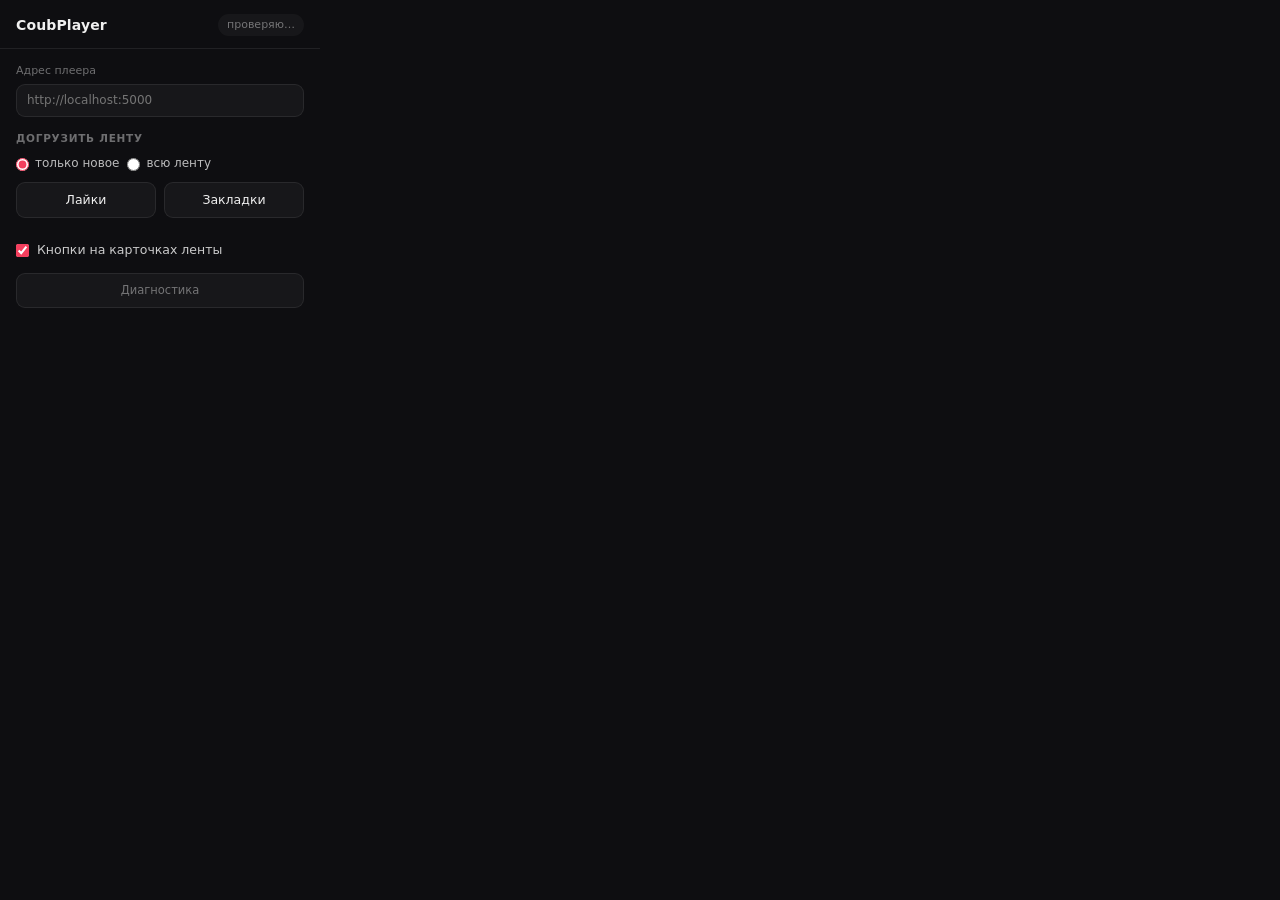
==== extension/src/popup.html @ 5cfc8e83 "feat: add browser extension" ====
<!doctype html>
<html lang="ru">

<head>
    <meta charset="utf-8" />
    <link rel="stylesheet" href="popup.css" />
    <title>CoubPlayer</title>
</head>

<body>
    <header class="head">
        <h1>CoubPlayer</h1>
        <div id="serverStatus" class="status status--wait">проверяю…</div>
    </header>

    <section class="section">
        <label class="field">
            <span class="field-label">Адрес плеера</span>
            <input id="serverUrl" type="text" spellcheck="false" placeholder="http://localhost:5000" />
        </label>
    </section>

    <section class="section">
        <h2>Догрузить ленту</h2>

        <div class="row">
            <label class="radio">
                <input type="radio" name="mode" value="new" checked />
                <span>только новое</span>
            </label>
            <label class="radio">
                <input type="radio" name="mode" value="all" />
                <span>всю ленту</span>
            </label>
        </div>

        <div class="row">
            <button id="syncLiked" class="btn btn--accent" data-category="liked">Лайки</button>
            <button id="syncBookmarks" class="btn btn--accent" data-category="bookmarks">Закладки</button>
        </div>

        <div id="progress" class="progress" hidden>
            <div class="progress-line">
                <span id="progressPhase">…</span>
                <span id="progressCounts" class="muted"></span>
            </div>
            <div class="progress-track"><div id="progressBar" class="progress-bar"></div></div>
            <div class="progress-line progress-line--foot">
                <span id="progressEta" class="muted"></span>
                <button id="stopBtn" class="btn btn--stop" type="button" hidden>Стоп</button>
            </div>
        </div>
    </section>

    <section class="section">
        <label class="switch">
            <input id="cardButtons" type="checkbox" checked />
            <span>Кнопки на карточках ленты</span>
        </label>
    </section>

    <section class="section">
        <button id="toggleDiag" class="btn btn--ghost" type="button">Диагностика</button>
        <div id="diag" class="diag" hidden>
            <p class="muted">
                Куки coub.com, которые видит расширение. HttpOnly из консоли
                сайта не читается — здесь читается.
            </p>
            <div id="cookieList" class="cookie-list">…</div>

            <p class="muted probe-intro">
                Разведка: перебирает способы запроса по адресам приватного API
                и показывает, что ответил каждый.
            </p>
            <button id="runProbe" class="btn btn--ghost" type="button">Проверить доступ к ленте</button>
            <div id="probeResult" class="cookie-list" hidden></div>

            <p class="muted probe-intro">
                Запросы страницы: что coub.com вызывает сам. Откройте свои
                лайки или закладки, пролистайте и нажмите сюда.
            </p>
            <div class="row">
                <button id="readRequests" class="btn btn--ghost" type="button">Показать запросы</button>
                <button id="copyRequests" class="btn btn--ghost" type="button" disabled>Скопировать</button>
            </div>
            <div id="requestList" class="cookie-list" hidden></div>
        </div>
    </section>

    <script type="module" src="popup.js"></script>
</body>

</html>
---- extension/src/popup.css ----
/* popup.css — та же палитра, что у CoubPlayer */

:root {
  --bg: #0e0e11;
  --bg-soft: rgba(255, 255, 255, 0.04);
  --line: rgba(255, 255, 255, 0.08);
  --text: #f0f0f0;
  --muted: rgba(255, 255, 255, 0.4);
  --accent: #f43f5e;
  --accent-dim: rgba(244, 63, 94, 0.16);
  --ok: #4ade80;
  --ease: cubic-bezier(0.16, 1, 0.3, 1);
}

* {
  box-sizing: border-box;
}

body {
  width: 320px;
  margin: 0;
  padding: 0 0 14px;
  background: var(--bg);
  color: var(--text);
  font: 13px/1.45 -apple-system, "Segoe UI", system-ui, sans-serif;
}

.head {
  display: flex;
  align-items: center;
  justify-content: space-between;
  gap: 10px;
  padding: 14px 16px 12px;
  border-bottom: 1px solid var(--line);
}

h1 {
  margin: 0;
  font-size: 14px;
  font-weight: 600;
  letter-spacing: 0.01em;
}

h2 {
  margin: 0 0 9px;
  font-size: 10.5px;
  font-weight: 600;
  letter-spacing: 0.07em;
  text-transform: uppercase;
  color: var(--muted);
}

.section {
  padding: 14px 16px 0;
}

.status {
  padding: 3px 9px;
  border-radius: 999px;
  font-size: 11px;
  white-space: nowrap;
}

.status--wait {
  background: var(--bg-soft);
  color: var(--muted);
}

.status--ok {
  background: rgba(74, 222, 128, 0.14);
  color: var(--ok);
}

.status--err {
  background: var(--accent-dim);
  color: var(--accent);
}

.field {
  display: block;
}

.field-label {
  display: block;
  margin-bottom: 5px;
  font-size: 11px;
  color: var(--muted);
}

input[type="text"] {
  width: 100%;
  padding: 7px 10px;
  border: 1px solid var(--line);
  border-radius: 9px;
  background: var(--bg-soft);
  color: var(--text);
  font: inherit;
  font-size: 12px;
  transition: border-color 0.16s var(--ease);
}

input[type="text"]:focus {
  outline: none;
  border-color: rgba(244, 63, 94, 0.5);
}

.row {
  display: flex;
  gap: 8px;
  margin-bottom: 9px;
}

.radio {
  display: inline-flex;
  align-items: center;
  gap: 6px;
  font-size: 12px;
  color: rgba(255, 255, 255, 0.72);
  cursor: pointer;
}

.radio input {
  accent-color: var(--accent);
  margin: 0;
}

.btn {
  flex: 1;
  padding: 8px 12px;
  border: 1px solid var(--line);
  border-radius: 9px;
  background: var(--bg-soft);
  color: var(--text);
  font: inherit;
  font-size: 12.5px;
  font-weight: 500;
  cursor: pointer;
  transition:
    background 0.16s var(--ease),
    border-color 0.16s var(--ease),
    opacity 0.16s var(--ease);
}

.btn:hover:not(:disabled) {
  background: rgba(255, 255, 255, 0.08);
  border-color: rgba(255, 255, 255, 0.16);
}

.btn--accent:hover:not(:disabled) {
  background: var(--accent);
  border-color: var(--accent);
}

.btn--ghost {
  width: 100%;
  flex: none;
  color: var(--muted);
  font-size: 11.5px;
}

.btn:disabled {
  opacity: 0.45;
  cursor: default;
}

.progress {
  margin-top: 4px;
}

.progress-line {
  display: flex;
  justify-content: space-between;
  gap: 8px;
  margin-bottom: 6px;
  font-size: 11.5px;
}

.progress-line--foot {
  align-items: center;
  margin: 7px 0 0;
  min-height: 22px;
}

.btn--stop {
  flex: none;
  padding: 4px 11px;
  font-size: 11.5px;
  color: rgba(255, 255, 255, 0.72);
}

.btn--stop:hover:not(:disabled) {
  background: rgba(244, 63, 94, 0.9);
  border-color: rgba(244, 63, 94, 0.9);
  color: #fff;
}

.progress-track {
  height: 3px;
  border-radius: 2px;
  background: var(--bg-soft);
  overflow: hidden;
}

.progress-bar {
  height: 100%;
  width: 0;
  border-radius: 2px;
  background: var(--accent);
  transition: width 0.23s var(--ease);
}

/* Ход сбора ссылок предсказать нельзя — вместо доли показываем бегунок */
.progress-bar.is-indeterminate {
  width: 34%;
  animation: cpd-slide 1.1s var(--ease) infinite alternate;
}

@keyframes cpd-slide {
  from {
    transform: translateX(-110%);
  }

  to {
    transform: translateX(300%);
  }
}

.switch {
  display: flex;
  align-items: center;
  gap: 8px;
  font-size: 12.5px;
  color: rgba(255, 255, 255, 0.78);
  cursor: pointer;
}

.switch input {
  accent-color: var(--accent);
  margin: 0;
}

.muted {
  color: var(--muted);
  font-size: 11px;
}

.probe-intro {
  margin-top: 12px;
}

#probeResult,
#requestList {
  margin-top: 8px;
}

/* Адреса tRPC длинные — даём им перенос, иначе строка уезжает */
#requestList .cookie-name {
  overflow-wrap: anywhere;
  white-space: normal;
}

.diag {
  margin-top: 10px;
}

.diag p {
  margin: 0 0 8px;
}

.cookie-list {
  max-height: 190px;
  overflow-y: auto;
  border: 1px solid var(--line);
  border-radius: 9px;
  background: var(--bg-soft);
  font-family: "JetBrains Mono", ui-monospace, monospace;
  font-size: 11px;
}

.cookie {
  display: flex;
  align-items: baseline;
  justify-content: space-between;
  gap: 8px;
  padding: 6px 9px;
  border-bottom: 1px solid var(--line);
}

.cookie:last-child {
  border-bottom: none;
}

.cookie-name {
  overflow: hidden;
  text-overflow: ellipsis;
  white-space: nowrap;
}

.cookie-flags {
  flex: none;
  color: var(--muted);
}

.cookie--key .cookie-name {
  color: var(--ok);
}
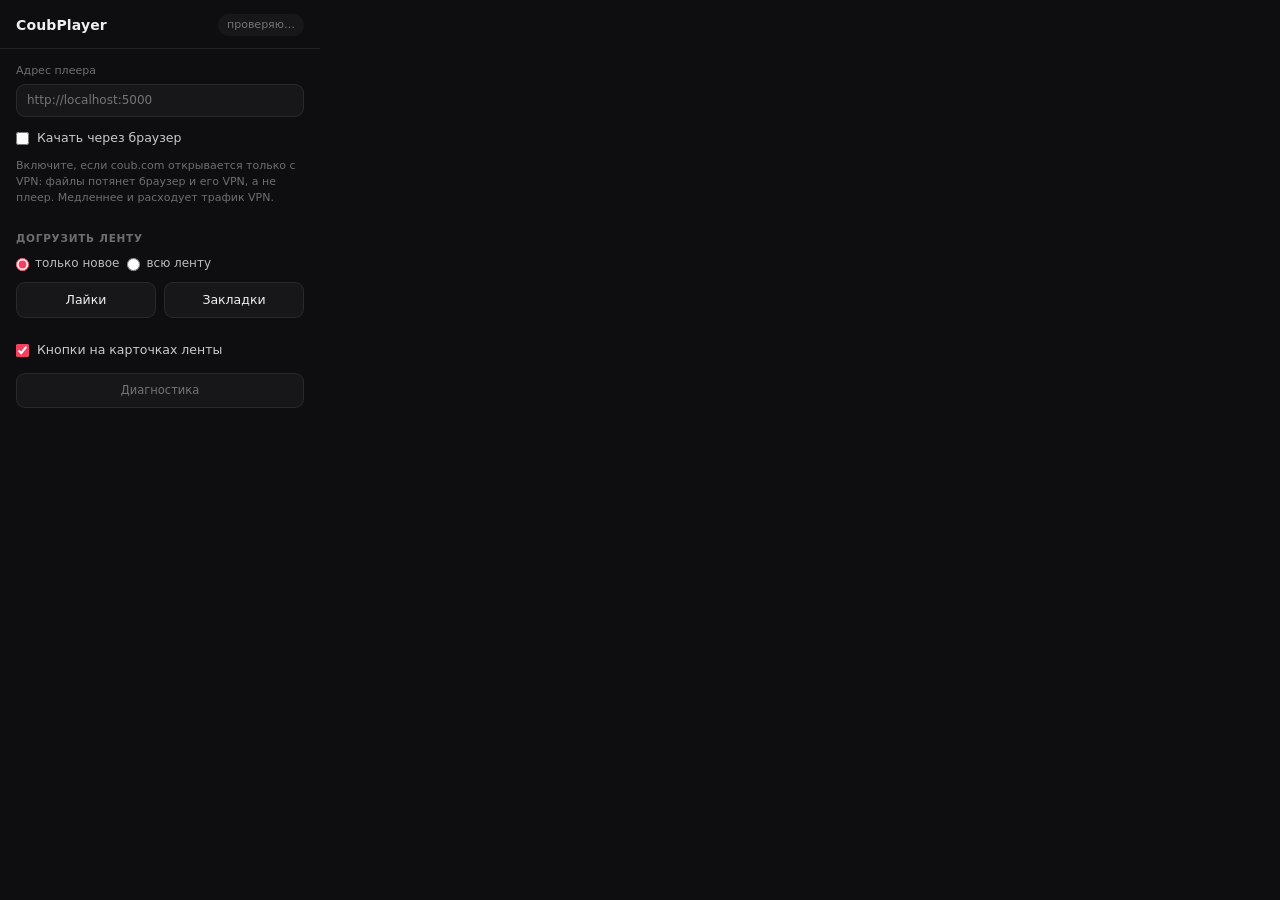
==== commit 705b7b79: "v1.1.1: переход на SQLite, копии библиотеки, метаданные и подсказки Хранилище  - Данные переехали из" ====
--- a/extension/src/popup.html
+++ b/extension/src/popup.html
@@ -18,6 +18,15 @@
             <span class="field-label">Адрес плеера</span>
             <input id="serverUrl" type="text" spellcheck="false" placeholder="http://localhost:5000" />
         </label>
+
+        <label class="switch switch--spaced">
+            <input id="browserTransfer" type="checkbox" />
+            <span>Качать через браузер</span>
+        </label>
+        <p class="muted">
+            Включите, если coub.com открывается только с VPN: файлы потянет
+            браузер и его VPN, а не плеер. Медленнее и расходует трафик VPN.
+        </p>
     </section>
 
     <section class="section">
--- a/extension/src/popup.css
+++ b/extension/src/popup.css
@@ -239,6 +239,12 @@
   margin: 0;
 }
 
+/* Переключатель под полем адреса: отделяем его от поля и от пояснения */
+.switch--spaced {
+  margin-top: 12px;
+  margin-bottom: 5px;
+}
+
 .muted {
   color: var(--muted);
   font-size: 11px;
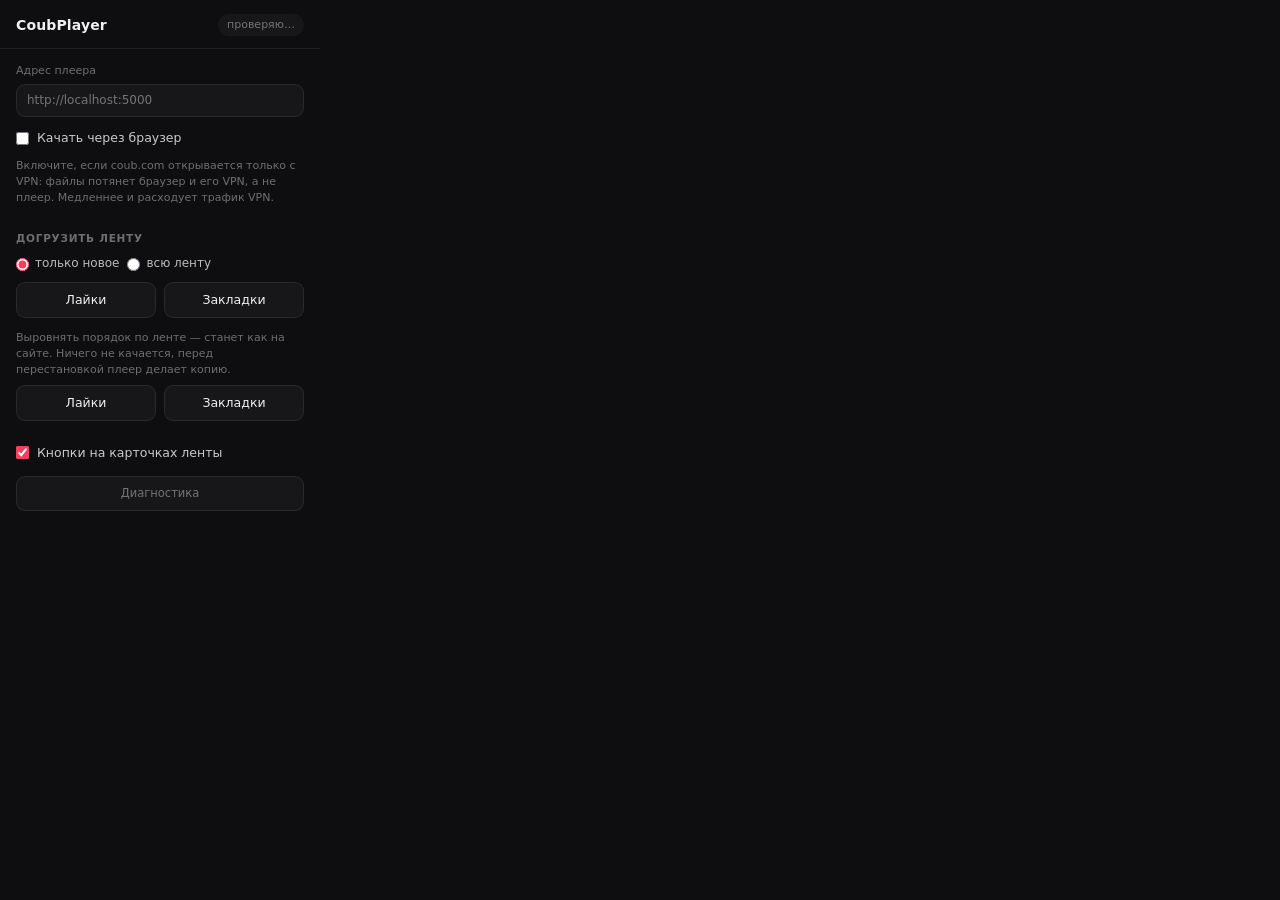
==== commit e85f444b: "Смысловой поиск по кадру, умный текстовый поиск, ускорение плитки Версия плеера 1.1.1 → 1.2.2, расши" ====
--- a/extension/src/popup.html
+++ b/extension/src/popup.html
@@ -46,6 +46,21 @@
         <div class="row">
             <button id="syncLiked" class="btn btn--accent" data-category="liked">Лайки</button>
             <button id="syncBookmarks" class="btn btn--accent" data-category="bookmarks">Закладки</button>
+        </div>
+
+        <!-- Ролики, скачанные кнопкой на странице, ложатся в начало плейлиста:
+             ленты у сервера в тот момент нет. Здесь порядок приводится к ленте
+             разом, ничего не скачивая.
+
+             Подпись стоит над кнопками, а не под ними: иначе два одинаковых
+             ряда «Лайки / Закладки» не отличить друг от друга. -->
+        <p class="muted hint hint--lead">
+            Выровнять порядок по ленте — станет как на сайте. Ничего не
+            качается, перед перестановкой плеер делает копию.
+        </p>
+        <div class="row">
+            <button id="alignLiked" class="btn" data-align="liked">Лайки</button>
+            <button id="alignBookmarks" class="btn" data-align="bookmarks">Закладки</button>
         </div>
 
         <div id="progress" class="progress" hidden>
--- a/extension/src/popup.css
+++ b/extension/src/popup.css
@@ -250,6 +250,18 @@
   font-size: 11px;
 }
 
+/* Пояснение рядом с кнопками — прижато к ним, а не висит отдельным абзацем */
+.hint {
+  margin: 6px 0 0;
+  line-height: 1.45;
+}
+
+/* Когда пояснение стоит перед кнопками: сверху нужен отступ от предыдущего
+   ряда, снизу — прижаться к своим */
+.hint--lead {
+  margin: 12px 0 7px;
+}
+
 .probe-intro {
   margin-top: 12px;
 }
